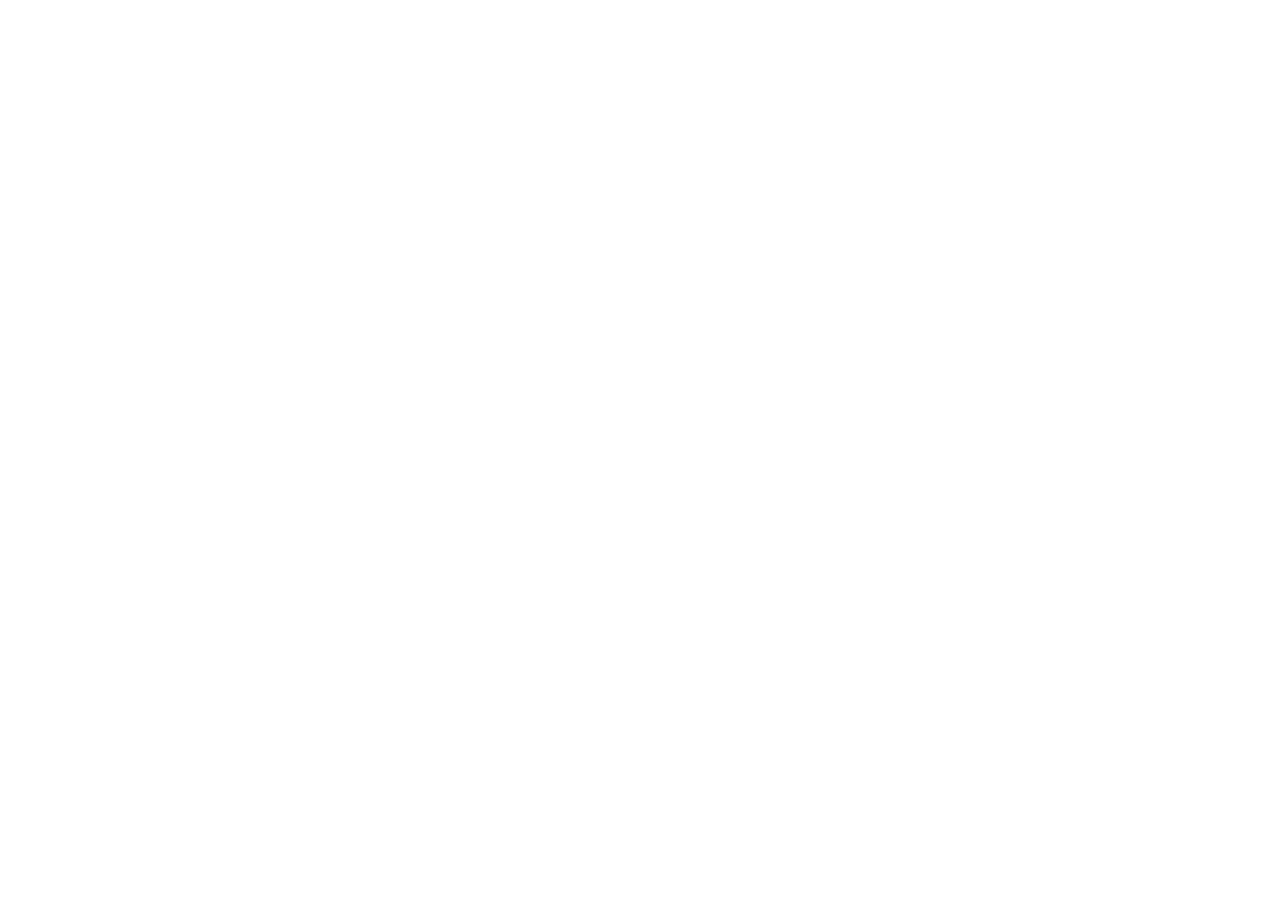
==== index.html @ 0281133f "Init : créaction du dépot, arborescence des fichiers et structure HTML de base"" ====
<!DOCTYPE html>
<html lang="fr">
<head>
<meta charset="UTF-8">
<meta name="viewport" content="width=device-width, initial-scale=1.0">
<title>AfriTalent — Accueil</title>
<!-- Bootstrap 5 via CDN : feuille de style -->
<link
href="https://cdn.jsdelivr.net/npm/bootstrap@5.3.0/dist/css/bootstrap.min.css"
rel="stylesheet">
<!-- Votre feuille de style personnelle -->
<link rel="stylesheet" href="css/style.css">
</head>
<body>
<!-- Le contenu de la page sera ajoute ici -->
<!-- Bootstrap 5 via CDN : script JavaScript -->
<script
src="https://cdn.jsdelivr.net/npm/bootstrap@5.3.0/dist/js/bootstrap.bundle.min.js"
></script>
<!-- Votre script JavaScript -->
<script src="js/main.js"></script>
</body>
</html>
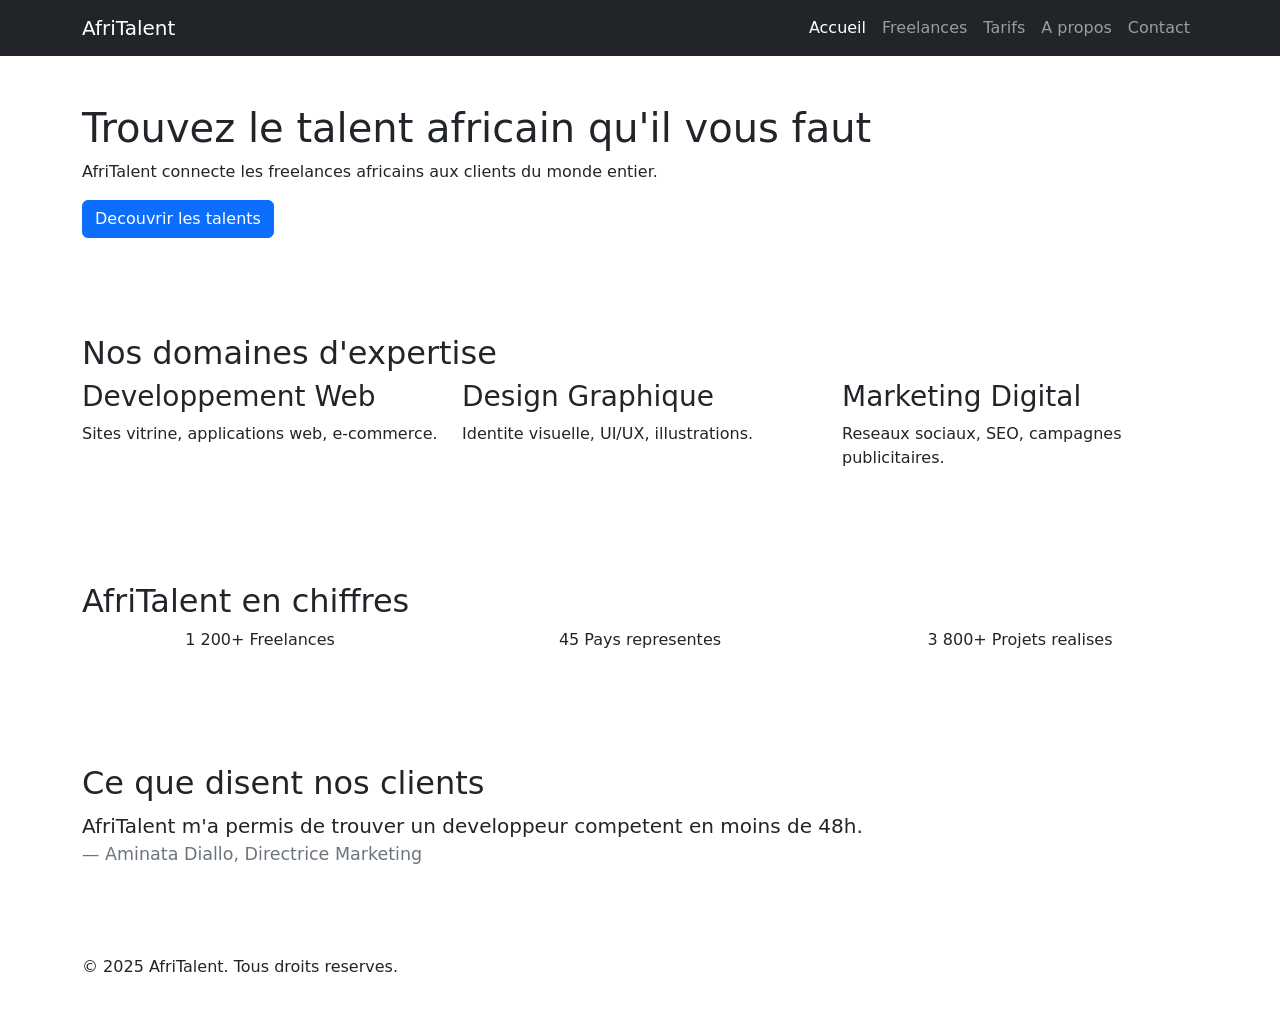
==== commit 9765df5b: "Init : création du dépôt, arborescence des fichiers et structure" ====
--- a/index.html
+++ b/index.html
@@ -13,6 +13,96 @@
 </head>
 <body>
 <!-- Le contenu de la page sera ajoute ici -->
+ <!-- Navigation Bootstrap commune a toutes les pages -->
+<nav class="navbar navbar-expand-lg navbar-dark bg-dark">
+<div class="container">
+<a class="navbar-brand" href="index.html">AfriTalent</a>
+<button class="navbar-toggler" type="button"
+data-bs-toggle="collapse"
+data-bs-target="#navMenu"
+aria-controls="navMenu"
+aria-expanded="false"
+aria-label="Toggle navigation">
+<span class="navbar-toggler-icon"></span>
+</button>
+<div class="collapse navbar-collapse" id="navMenu">
+<ul class="navbar-nav ms-auto">
+<li class="nav-item"><a class="nav-link active"
+href="index.html">Accueil</a></li>
+<li class="nav-item"><a class="nav-link"
+href="freelances.html">Freelances</a></li>
+<li class="nav-item"><a class="nav-link"
+href="tarifs.html">Tarifs</a></li>
+<li class="nav-item"><a class="nav-link" href="about.html">A
+propos</a></li>
+<li class="nav-item"><a class="nav-link"
+href="contact.html">Contact</a></li>
+</ul>
+</div>
+</div>
+</nav>
+<!-- Contenu principal -->
+<main>
+<!-- Section Hero : accroche principale -->
+<section id="hero">
+<div class="container py-5">
+<h1>Trouvez le talent africain qu'il vous faut</h1>
+<p>AfriTalent connecte les freelances africains aux clients du
+monde entier.</p>
+<a href="freelances.html" class="btn btn-primary">Decouvrir les
+talents</a>
+</div>
+</section>
+<!-- Section Services -->
+<section id="services">
+<div class="container py-5">
+<h2>Nos domaines d'expertise</h2>
+<div class="row">
+    <div class="col-md-4">
+<h3>Developpement Web</h3>
+<p>Sites vitrine, applications web, e-commerce.</p>
+</div>
+<div class="col-md-4">
+<h3>Design Graphique</h3>
+<p>Identite visuelle, UI/UX, illustrations.</p>
+</div>
+<div class="col-md-4">
+<h3>Marketing Digital</h3>
+<p>Reseaux sociaux, SEO, campagnes publicitaires.</p>
+</div>
+</div>
+</div>
+</section>
+<!-- Section Statistiques -->
+<section id="statistiques">
+<div class="container py-5">
+<h2>AfriTalent en chiffres</h2>
+<div class="row text-center">
+<div class="col-md-4"><p>1 200+ Freelances</p></div>
+<div class="col-md-4"><p>45 Pays representes</p></div>
+<div class="col-md-4"><p>3 800+ Projets realises</p></div>
+</div>
+</div>
+</section>
+<!-- Section Temoignages -->
+<section id="temoignages">
+<div class="container py-5">
+<h2>Ce que disent nos clients</h2>
+<blockquote class="blockquote">
+<p>AfriTalent m'a permis de trouver un developpeur competent
+en moins de 48h.</p>
+<footer class="blockquote-footer">Aminata Diallo, Directrice
+Marketing</footer>
+</blockquote>
+</div>
+</section>
+</main>
+<!-- Pied de page -->
+<footer>
+<div class="container py-4">
+<p>&copy; 2025 AfriTalent. Tous droits reserves.</p>
+</div>
+</footer>
 <!-- Bootstrap 5 via CDN : script JavaScript -->
 <script
 src="https://cdn.jsdelivr.net/npm/bootstrap@5.3.0/dist/js/bootstrap.bundle.min.js"
@@ -20,4 +110,4 @@
 <!-- Votre script JavaScript -->
 <script src="js/main.js"></script>
 </body>
-</html>+</html>
